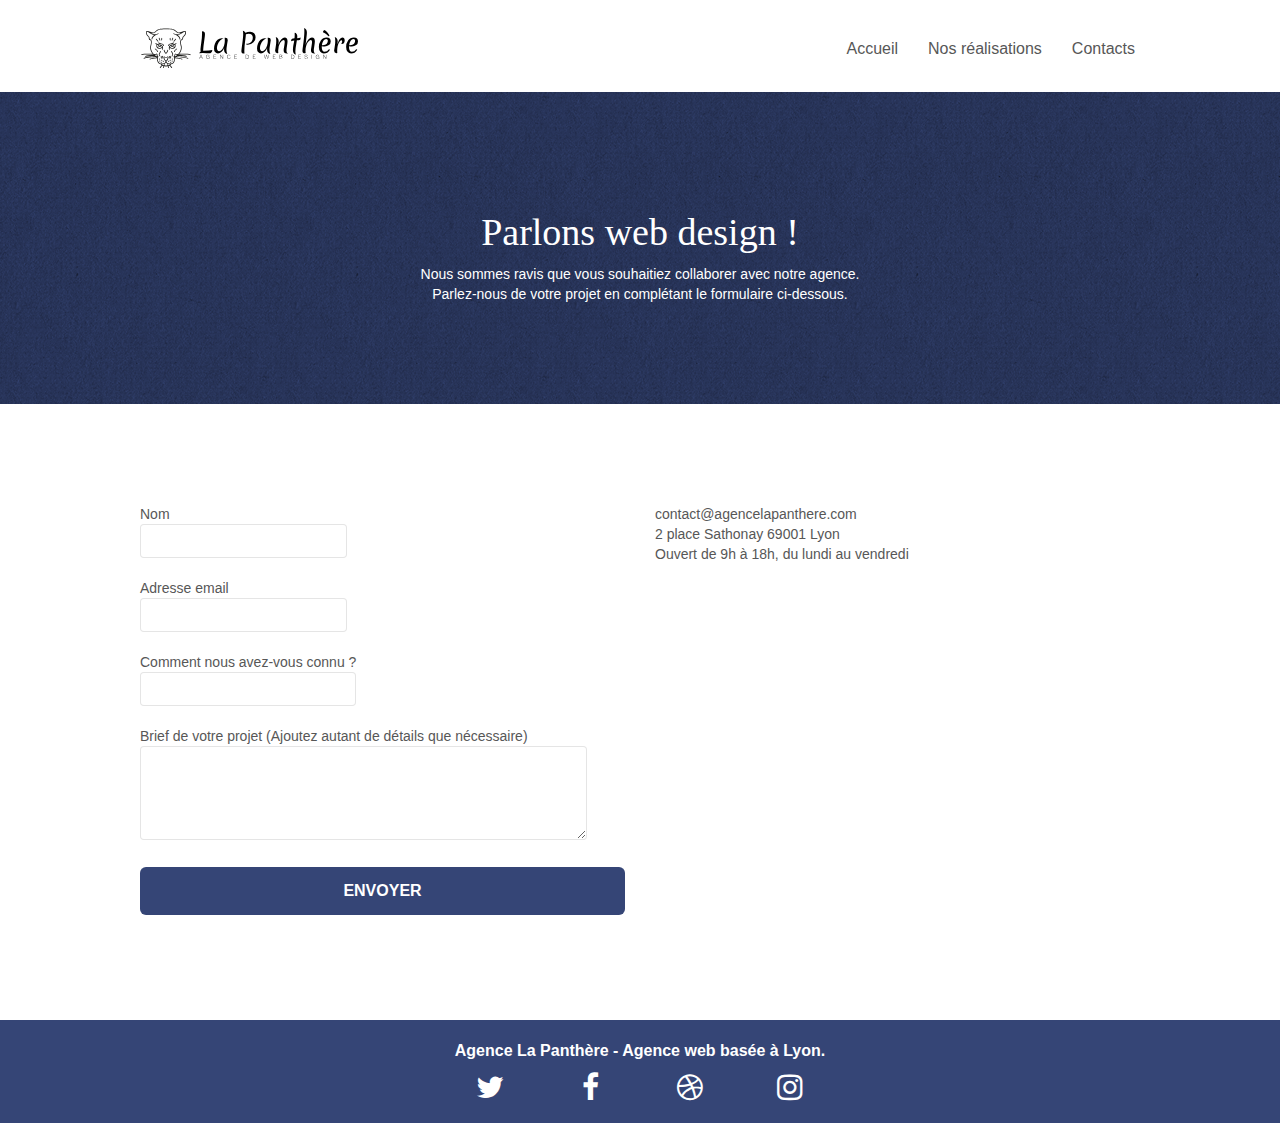
==== page2.html @ 49047279 "rétablissement liens css" ====
<!doctype html>
<html lang="Default">
<head>
    <meta charset="utf-8">
    <meta name="keywords" content="">
    <meta name="description" content="Nous sommes ravis que vous souhaitiez collaborer avec notre agence. Parlez-nous de votre projet en complétant le formulaire ci-dessous.">
    <meta name="viewport" content="width=device-width, initial-scale=1.0, viewport-fit=cover">
    <link rel="shortcut icon" type="image/png" href="favicon.jpg">
    
	<link rel="stylesheet" type="text/css" href="./css/bootstrap.css">
	<link rel="stylesheet" type="text/css" href="style.css">
	<link rel="stylesheet" type="text/css" href="./css/font-awesome.css">
	<link rel="stylesheet" type="text/css" href="./css/et-line.css">
	
    
	<script src="./js/jquery-2.1.0.js"></script>
	<script src="./js/bootstrap.js"></script>
	<script src="./js/blocs.js"></script>
	<script src="./js/jqBootstrapValidation.js"></script>
	<script src="./js/formHandler.js"></script>
    <title>Agence La Panthère | Contacts</title>

    
<!-- Analytics -->
<meta name="google-site-verification" content="c4BYP76tqu_ojyP0KC1R3ODAEevrjxYQe81-cXSSPjU" />
<!-- Analytics END -->
    
</head>
<body>
<!-- Principal conteneur -->
<div class="page-container">
    
<!-- bloc-0 -->
<div class="bloc l-bloc " id="bloc-0">
	<div class="container bloc-sm">

		<nav class="navbar row">
			<div class="navbar-header">
				<a class="navbar-brand" href="index.html"><img src="img/agence-la-panthere-monochrome.svg" alt="Logo La Panthère" height="40" /></a>
				<button id="nav-toggle" type="button" class="ui-navbar-toggle navbar-toggle" data-toggle="collapse" data-target=".navbar-1">
					<span class="sr-only">Toggle navigation</span><span class="icon-bar"></span><span class="icon-bar"></span><span class="icon-bar"></span>
				</button>
			</div>
			<div class="collapse navbar-collapse navbar-1 special-dropdown-nav">
				<ul class="site-navigation nav navbar-nav">
					<li>
						<a href="index.html">Accueil</a>
					</li>
					<li>
						<a href="#real">Nos réalisations</a>
					</li>
					<li>
						<a href="page2.html">Contacts</a>
					</li>
				</ul>
			</div>
		</nav>
	</div>
</div>
<!-- bloc-0 END -->

<!-- bloc-6 -->
<div class="bloc bg-dots-bg bg-repeat bgc-atomic-tangerine d-bloc bloc-bg-texture texture-paper" id="bloc-6">
	<div class="container bloc-lg">
		<div class="row">
			<div class="col-sm-12">
				<h1 class="text-center hero-bloc-text tc-white">
					Parlons web design !
				</h1>
				<p class="text-center mg-lg tc-white tight-width-whitespace">
					Nous sommes ravis que vous souhaitiez collaborer avec notre agence.<br>
					Parlez-nous de votre projet en complétant le formulaire ci-dessous.
				</p>
			</div>
		</div>
	</div>
</div>
<!-- bloc-6 END -->

<!-- bloc-7 -->
<div class="bloc bgc-white l-bloc" id="bloc-7">
	<div class="container bloc-lg">
		<div class="row">
			<div class="col-sm-6">
				<form id="form_1" novalidate success-msg="Your message has been sent." fail-msg="Sorry it seems that our mail server is not responding, Sorry for the inconvenience!">
					<div class="form-group">
						<label>
							Nom
							<input id="name" class="form-control" required />
						</label>
					</div>
					<div class="form-group">
						<label>
							Adresse email
							<input id="email" class="form-control" type="email" required />
						</label>
					</div>
					<div class="form-group">
						<label>
							Comment nous avez-vous connu ?
							<input class="form-control" type="email" required id="input_504" />
						</label>
					</div>
					<div class="form-group">
						<label>
							Brief de votre projet (Ajoutez autant de détails que nécessaire)<br>
							<textarea id="message" class="form-control" rows="4" cols="50" required></textarea>
						</label>
					</div> 
					<button class="bloc-button btn btn-lg btn-block cta-hero btn-atomic-tangerine" type="submit">
						Envoyer
					</button>
				</form>
			</div>
			<div class="col-sm-6">
				<p>
					contact@agencelapanthere.com<br>2 place Sathonay 69001 Lyon<br>Ouvert de 9h à 18h, du lundi au vendredi<br>
				</p>
			</div>
		</div>
	</div>
</div>
<!-- bloc-7 END -->

<!-- Footer - bloc-8 -->
<div class="bloc bgc-atomic-tangerine d-bloc" id="bloc-8">
	<div class="container bloc-sm">
		<div class="row">
			<div class="col-sm-12">
				<p class="mention text-center white">
					Agence La Panthère - Agence web basée à Lyon.<br>
				</p>
				<div class="row row-no-gutters social">
					<div class="col-sm-3">
						<div class="text-center">
							<a class="social" href="http://www.twitter.com" target="_blank"><span class="fa fa-twitter icon-md"></span></a>
						</div>
					</div>
					<div class="col-sm-3">
						<div class="text-center">
							<a class="social" href="http://www.facebook.com" target="_blank"><span class="fa fa-facebook icon-md"></span></a>
						</div>
					</div>
					<div class="col-sm-3">
						<div class="text-center">
							<a class="social" href="http://www.dribbble.com" target="_blank"><span class="fa fa-dribbble icon-md"></span></a>
						</div>
					</div>
					<div class="col-sm-3">
						<div class="text-center">
							<a class="social" href="http://www.instagram.com" target="_blank"><span class="fa fa-instagram icon-md"></span></a>
						</div>
					</div>
				</div>
			</div>
		</div>
	</div>
</div>
<!-- Footer - bloc-8 END -->

</div>
<!-- Principal conteneur END -->
    

</body>
</html>
---- style.css ----
body {
    margin: 0;
    padding: 0;
    background: #FFF;
    overflow-x: hidden;
    -webkit-font-smoothing: antialiased;
    -moz-osx-font-smoothing: grayscale;
}

a,
button {
    transition: all .3s ease-in-out;
    outline: none!important;
}

a:hover {
    text-decoration: none;
    cursor: pointer;
}

#page-loading-blocs-notifaction {
    position: fixed;
    top: 0;
    bottom: 0;
    width: 100%;
    z-index: 100000;
    background: #FFFFFF url("img/pageload-spinner.gif") no-repeat center center;
}

.bloc {
    width: 100%;
    clear: both;
    background: 50% 50% no-repeat;
    padding: 0 50px;
    -webkit-background-size: cover;
    -moz-background-size: cover;
    -o-background-size: cover;
    background-size: cover;
    position: relative;
}

.bloc .container {
    padding-left: 0;
    padding-right: 0;
}

.bloc-lg {
    padding: 100px 50px;
}

.bloc-md {
    padding: 50px;
}

.bloc-sm {
    padding: 20px 50px;
}

.bg-center,
.bg-l-edge,
.bg-r-edge,
.bg-t-edge,
.bg-b-edge,
.bg-tl-edge,
.bg-bl-edge,
.bg-tr-edge,
.bg-br-edge,
.bg-repeat {
    -webkit-background-size: auto!important;
    -moz-background-size: auto!important;
    -o-background-size: auto!important;
    background-size: auto!important;
}

.bg-repeat {
    background: repeat;
}

.bg-t-edge {
    background: top no-repeat;
}

.bloc-bg-texture::before {
    content: "";
    background-size: 2px 2px;
    position: absolute;
    top: 0;
    bottom: 0;
    left: 0;
    right: 0;
}

.texture-paper::before {
    background: url("img/texture-paper.png");
    background-size: 280px 280px;
}

.b-parallax {
    background-attachment: fixed;
}

.d-bloc {
    color: white;
}

.d-bloc button:hover {
    color: rgba(255, 255, 255, .9);
}

.d-bloc .icon-round,
.d-bloc .icon-square,
.d-bloc .icon-rounded,
.d-bloc .icon-semi-rounded-a,
.d-bloc .icon-semi-rounded-b {
    border-color: rgba(255, 255, 255, .9);
}

.d-bloc .divider-h span {
    border-color: rgba(255, 255, 255, .2);
}

.d-bloc .a-btn,
.d-bloc .navbar a,
.d-bloc .navbar-brand,
.d-bloc a .icon-sm,
.d-bloc a .icon-md,
.d-bloc a .icon-lg,
.d-bloc a .icon-xl,
.d-bloc h1 a,
.d-bloc h2 a,
.d-bloc p a {
    color: white;
    transform: scale(1);
    transition: transform 0.5s;
}

.d-bloc .a-btn:hover,
.d-bloc .navbar a:hover,
.d-bloc .navbar-brand:hover,
.d-bloc a:hover .icon-sm,
.d-bloc a:hover .icon-md,
.d-bloc a:hover .icon-lg,
.d-bloc a:hover .icon-xl,
.d-bloc h1 a:hover,
.d-bloc h2 a:hover,
.d-bloc p a:hover {
    transform: scale(1.5);
}

.d-bloc .navbar-toggle .icon-bar {
    background: rgba(255, 255, 255, 1);
}

.d-bloc .btn-wire,
.d-bloc .btn-wire:hover {
    color: rgba(255, 255, 255, 1);
    border-color: rgba(255, 255, 255, 1);
}

.d-bloc .panel {
    color: rgba(0, 0, 0, .5);
}

.d-bloc .panel button:hover {
    color: rgba(0, 0, 0, .7);
}

.d-bloc .panel icon {
    border-color: rgba(0, 0, 0, .7);
}

.d-bloc .panel .divider-h span {
    border-color: rgba(0, 0, 0, .1);
}

.d-bloc .panel .a-btn {
    color: rgba(0, 0, 0, .6);
}

.d-bloc .panel .a-btn:hover {
    color: rgba(0, 0, 0, 1);
}

.d-bloc .panel .btn-wire,
.d-bloc .panel .btn-wire:hover {
    color: rgba(0, 0, 0, .7);
    border-color: rgba(0, 0, 0, .3);
}

.d-bloc .panel,
.l-bloc {
    color: rgba(0, 0, 0, .7);
}

.d-bloc .panel button:hover,
.l-bloc button:hover {
    color: rgba(0, 0, 0, 1);
}

.l-bloc .icon-round,
.l-bloc .icon-square,
.l-bloc .icon-rounded,
.l-bloc .icon-semi-rounded-a,
.l-bloc .icon-semi-rounded-b {
    border-color: rgba(0, 0, 0, .7);
}

.d-bloc .panel .divider-h span,
.l-bloc .divider-h span {
    border-color: rgba(0, 0, 0, .1);
}

.d-bloc .panel .a-btn,
.l-bloc .a-btn,
.l-bloc .navbar a,
.l-bloc .navbar-brand,
.l-bloc a .icon-sm,
.l-bloc a .icon-md,
.l-bloc a .icon-lg,
.l-bloc a .icon-xl,
.l-bloc h1 a,
.l-bloc h2 a,
.l-bloc p a {
    color: rgba(0, 0, 0, .6);
}

.d-bloc .panel .a-btn:hover,
.l-bloc .a-btn:hover,
.l-bloc .navbar a:hover,
.l-bloc .navbar-brand:hover,
.l-bloc a:hover .icon-sm,
.l-bloc a:hover .icon-md,
.l-bloc a:hover .icon-lg,
.l-bloc a:hover .icon-xl,
.l-bloc h1 a:hover,
.l-bloc h2 a:hover,
.l-bloc p a:hover {
    color: rgba(0, 0, 0, 1);
}

.l-bloc .navbar-toggle .icon-bar {
    color: rgba(0, 0, 0, .6);
}

.d-bloc .panel .btn-wire,
.d-bloc .panel .btn-wire:hover,
.l-bloc .btn-wire,
.l-bloc .btn-wire:hover {
    color: rgba(0, 0, 0, .7);
    border-color: rgba(0, 0, 0, .3);
}

.voffset {
    margin-top: 30px;
}

.voffset-lg {
    margin-top: 80px;
}

.row-no-gutters {
    margin-right: 0;
    margin-left: 0;
}

.row.row-no-gutters > [class^="col-"],
.row.row-no-gutters > [class*=" col-"] {
    padding-right: 0;
    padding-left: 0;
}

#bloc-1-hero h1 {
    font-size: 32px;
}

.navbar {
    margin-bottom: 0;
    z-index: 1;
}

.navbar-brand {
    height: auto;
    padding: 3px 15px;
    font-size: 25px;
    font-weight: normal;
    font-weight: 600;
    line-height: 44px;
}

.navbar-brand img {
    max-height: 200px;
    margin: 0 5px 0 0;
    display: inline;
}

.navbar-brand img[src$=svg] {
    min-width: 100px;
}

.nav-center .navbar-brand img {
    margin: 0;
}

.navbar .nav {
    padding-top: 2px;
    margin-right: -16px;
    float: right;
    z-index: 1;
}

.nav > li {
    float: left;
    margin-top: 4px;
    font-size: 16px;
}

.navbar-nav .open .dropdown-menu > li > a {
    text-align: inherit;
}

.nav > li a:hover,
.nav > li a:focus {
    background: transparent;
}

.navbar-toggle {
    margin: 10px 10px 0 0;
    border: 0px;
}

.navbar-toggle:hover {
    background: transparent!important;
}

.navbar-toggle .icon-bar {
    background-color: rgba(0, 0, 0, .5);
    width: 26px;
}

.nav-invert .navbar .nav {
    float: left;
}

.nav-invert .navbar-header,
.nav-invert .navbar-brand {
    float: right;
    position: relative;
    z-index: 2;
}

@media (min-width: 768px) {
    .site-navigation {
        position: absolute;
        top: 50%;
        right: 20px;
        transform: translate(0, -50%);
        -webkit-transform: translateY(-50%);
    }
    .nav > li .dropdown-menu a,
    .nav > li .dropdown-menu a:hover {
        color: #484848;
    }
    .nav-invert .site-navigation {
        left: 0;
        right: 0;
    }
    .nav-center {
        text-align: center;
    }
    .nav-center .navbar-header {
        width: 100%;
    }
    .nav-center .navbar-header,
    .nav-center .navbar-brand,
    .nav-center .nav > li {
        float: none;
        display: inline-block;
    }
    .nav-center .site-navigation {
        position: relative;
        width: 100%;
        right: 0;
        margin-right: 0px;
        margin-top: 20px;
    }
    .nav-center.mini-nav .navbar-toggle {
        float: none;
        margin: 10px auto 0;
    }
}

.nav > li > .dropdown a {
    background: none!important;
    display: block;
    padding: 14px 15px;
}

nav .caret {
    margin: 0 5px;
}

.dropdown-menu .dropdown-menu {
    top: -8px;
    left: 100%;
}

.dropdown-menu .dropmenu-flow-right {
    top: 100%;
    left: 0;
    margin-left: -1px;
    border-top-left-radius: 0;
    border-top-right-radius: 0;
}

.dropdown-menu .dropdown span {
    border: 4px solid black;
    border-top-color: transparent;
    border-right-color: transparent;
    border-bottom-color: transparent;
    margin: 6px -5px 0 0!important;
    float: right;
}

.mg-md {
    margin-top: 10px;
    margin-bottom: 20px;
}

.mg-lg {
    margin-top: 10px;
    margin-bottom: 40px;
}

.btn {
    margin: 0 5px 5px 0;
}

.btn.pull-right {
    margin: 0 0 5px 5px;
}

.btn-d,
.btn-d:hover,
.btn-d:focus {
    color: #FFF;
    background: rgba(0, 0, 0, .3);
}

button {
    outline: none!important;
}

.btn-rd {
    border-radius: 40px;
}

.btn-clean {
    border: 1px solid rgba(0, 0, 0, .08);
    border-bottom-color: rgba(0, 0, 0, .1);
    text-shadow: 0 1px 0 rgba(0, 0, 1, .1);
    box-shadow: 0 1px 3px rgba(0, 0, 1, .25), inset 0 1px 0 0 rgba(255, 255, 255, .15);
}

.icon-md {
    font-size: 30px!important;
}

.icon-lg {
    font-size: 60px!important;
}

.sm-shadow {
    text-shadow: 0 1px 2px rgba(0, 0, 0, .3);
}

.panel-sq,
.panel-sq .panel-heading,
.panel-sq .panel-footer {
    border-radius: 0;
}

.panel-rd {
    border-radius: 30px;
}

.panel-rd .panel-heading {
    border-radius: 29px 29px 0 0;
}

.panel-rd .panel-footer {
    border-radius: 0 0 29px 29px;
}

.form-control {
    border-color: rgba(0, 0, 0, .1);
    box-shadow: none;
}

.scrollToTop {
    width: 40px;
    height: 40px;
    position: fixed;
    bottom: 20px;
    right: 20px;
    opacity: 0;
    z-index: 500;
    transition: all .3s ease-in-out;
}

.scrollToTop span {
    margin-top: 6px;
}

.showScrollTop {
    font-size: 14px;
    opacity: 1;
}

a[data-lightbox] {
    position: relative;
    display: block;
    text-align: center;
}

a[data-lightbox]:hover::before {
    content: "+";
    font-family: "HelveticaNeue-Light", "Helvetica Neue Light", "Helvetica Neue", Helvetica, Arial;
    font-size: 32px;
    width: 50px;
    height: 50px;
    margin-left: -25px;
    border-radius: 50%;
    background: rgba(0, 0, 0, .6);
    color: #FFF;
    font-weight: 100;
    z-index: 1;
    position: absolute;
    top: 50%;
    transform: translateY(-50%);
    -webkit-transform: translateY(-50%);
}

a[data-lightbox]:hover img {
    opacity: 0.6;
    -webkit-animation-fill-mode: none;
    animation-fill-mode: none;
}

#lightbox-modal {
    display: flex;
    align-items: center;
}

#lightbox-modal .modal-dialog {
    width: 90%;
    max-width: 900px;
    margin: 0 auto 0;
}

#lightbox-modal .modal-dialog img {
    max-height: 90vh;
    margin: 0 auto;
}

.lightbox-caption {
    padding: 20px;
    color: #FFF;
    background: rgba(0, 0, 0, .5);
    position: absolute;
    left: 15px;
    right: 15px;
    bottom: 5px;
}

.close-lightbox {
    color: #FFF;
    font-size: 30px;
    position: absolute;
    top: 20px;
    right: 20px;
    z-index: 20;
    background: rgba(0, 0, 0, .5);
    border: none;
    line-height: 30px;
    padding: 0 9px 5px;
    opacity: 0.3;
}

.close-lightbox:hover,
.next-lightbox:hover,
.prev-lightbox:hover {
    opacity: 1.0;
    color: #FFF;
}

.next-lightbox,
.prev-lightbox {
    font-size: 20px;
    color: rgba(255, 255, 255, .9);
    background: rgba(0, 0, 0, .5);
    transition: all .2s ease-in-out;
    position: absolute;
    top: 45%;
    z-index: 1;
    opacity: 0.4;
}

.next-lightbox {
    padding: 6px 8px 1px 13px;
    right: 25px;
}

.prev-lightbox {
    padding: 6px 13px 1px 10px;
    left: 25px;
}

.snapshot-lb .modal-body {
    padding-bottom: 45px;
}

.snapshot-lb .lightbox-caption {
    padding: 0;
    color: rgba(0, 0, 0, .5);
    background: none;
}

h1,
.quote-big,
p,
label,
.btn,
a {
    font-family: "helvetica";
    font-weight: 400;
    color: #575757!important;
}

.container {
    max-width: 1000px;
}

.hero-bloc-text {
    font-size: 38px;
}

.hero-bloc-text-sub {
    font-size: 36px;
}

.statement-bloc-text {
    line-height: 26px;
    font-style: italic;
    font-size: 20px;
    text-align: center;
    font-weight: lighter;
    max-width: 520px;
    margin: auto auto auto auto;
}

p {
    font-size: 14px;
}

.tight-width-whitespace {
    max-width: 600px;
    margin: auto auto auto auto;
}

h1 {
    font-size: 20px;
    font-family: "Open Sans";
}

.cta-hero {
    margin-top: 22px;
    color: #FFFFFF!important;
    text-transform: uppercase;
    padding: 12px 28px 12px 28px;
    font-size: 16px;
    font-weight: 700;
}

.social {
    max-width: 400px;
    margin: auto auto auto auto;
}

.quote-big {
    font-size: 22px;
    line-height: 1.4em;
    font-weight: 600;
}

h2 {
    font-size: 22px;
}

h3 {
    font-size: 15px;
    text-transform: uppercase;
    font-weight: 700;
    color: #333333!important;
}

.med-width-whitespace {
    max-width: 800px;
    margin: auto auto auto auto;
    box-shadow: 0px 0px 0px #000000;
}

h1 {
    color: #333333!important;
}

.icons {
    margin-bottom: 14px;
    margin-top: 24px;
}

.white {
    color: #FFFFFF!important;
}

.portfolio-thumb {
    margin-bottom: 24px;
}

.portfolio-row {
    margin-bottom: 44px;
    margin-top: 50px;
}

.avatar {
    box-shadow: 0px 4px 9px rgba(0, 0, 0, 0.3);
}

.black-background {
    background-color: rgba(165, 147, 99, 0.7);
    padding: 40px 40px 40px 40px;
}

.bold-link {
    font-weight: 900;
    text-decoration: underline!important;
}

.bgc-dark-slate-blue {
    background-color: #364577;
}

.bgc-atomic-tangerine {
    background-color: #354576;
}

.tc-white {
    color: white!important;
}

.btn-atomic-tangerine {
    background: #354576;
    color: #FFFFFF!important;
}

.btn-atomic-tangerine:hover {
    background: #c27956!important;
    color: #FFFFFF!important;
}

.ltc-white {
    color: #FFFFFF!important;
}

.ltc-white:hover {
    color: #cccccc!important;
}

.ltc-atomic-tangerine {
    color: #F3976C!important;
}

.ltc-atomic-tangerine:hover {
    color: #c27956!important;
}

.icon-dark-slate-blue {
    color: #364577!important;
    border-color: #364577!important;
}

.bg-dots-bg {
    background-image: url("img/dots-bg.png");
}

.bg-banniere {
    background-image: url("img/agence-la-panthere.avif");
}

.bg-presentation {
    background-image: url("img/image-de-presentation.avif");
}

.quote{
    font-size: 20px;
    font-weight: 500;
    font-style: italic;
    line-height: 11px;
}
.quote__author{
    font-size: 20px;
    line-height: 14px;
}

.mention{
    font-size: 16px;
    font-weight: 600;
}

@media (max-width: 1024px) {
    .bloc {
        padding-left: 20px;
        padding-right: 20px;
    }
    .bloc.full-width-bloc,
    .bloc-tile-2.full-width-bloc .container,
    .bloc-tile-3.full-width-bloc .container,
    .bloc-tile-4.full-width-bloc .container {
        padding-left: 0;
        padding-right: 0;
    }
}

@media (max-width: 992px) and (min-width: 768px) {
    .navbar .nav {
        max-width: 80%
    }
    .nav-center.navbar .nav {
        max-width: 100%
    }
}

@media only screen and (min-device-width: 768px) and (max-device-width: 1024px) and (orientation: landscape) {
    .b-parallax {
        background-attachment: scroll;
    }
}

@media only screen and (min-device-width: 1024px) and (max-device-width: 1366px) and (-webkit-min-device-pixel-ratio: 1.5) {
    .b-parallax {
        background-attachment: scroll;
    }
}

@media (max-width: 991px) {
    .container {
        width: 100%;
    }
    .b-parallax {
        background-attachment: scroll;
    }
    .page-container,
    #hero-bloc {
        overflow-x: hidden;
        position: relative;
    }
    .bloc {
        padding-left: constant(safe-area-inset-left);
        padding-right: constant(safe-area-inset-right);
    }
    .bloc-group,
    .bloc-group .bloc {
        display: block;
        width: 100%;
    }
    .bloc-fill-screen .fill-bloc-top-edge,
    .bloc-fill-screen .fill-bloc-bottom-edge {
        padding: 0 20px;
        padding-left: constant(safe-area-inset-left);
        padding-right: constant(safe-area-inset-right);
    }
}

@media (max-width: 767px) {
    .page-container {
        overflow-x: hidden;
        position: relative;
    }
    h1,
    h2,
    p,
    #disqus_thread {
        padding-left: 10px!important;
        padding-right: 10px!important;
    }
    .b-parallax {
        background-attachment: scroll;
    }
    .navbar .nav {
        padding-top: 0;
        border-top: 1px solid rgba(0, 0, 0, .2);
        float: none!important;
    }
    .navbar.row {
        margin-left: 0;
        margin-right: 0;
    }
    .site-navigation {
        position: inherit;
        transform: none;
        -webkit-transform: none;
        -ms-transform: none;
    }
    .nav > li {
        margin-top: 0;
        border-bottom: 1px solid rgba(0, 0, 0, .1);
        background: rgba(0, 0, 0, .05);
        text-align: left;
        padding-left: 15px;
        width: 100%;
    }
    .nav > li:hover {
        background: rgba(0, 0, 0, .08);
    }
    .dropdown .dropdown a .caret {
        float: none;
        margin: 5px 0 0 10px!important;
        border: 4px solid black;
        border-bottom-color: transparent;
        border-right-color: transparent;
        border-left-color: transparent;
    }
    #hero-bloc .navbar .nav {
        background: rgba(0, 0, 0, .8);
    }
    #hero-bloc .navbar .nav a {
        color: rgba(255, 255, 255, .6);
    }
    .hero {
        padding: 50px 0;
    }
    .hero-nav {
        left: -1px;
        right: -1px;
    }
    .navbar-collapse {
        padding: 0;
        overflow-x: hidden;
        -webkit-box-shadow: none;
        box-shadow: none;
    }
    .navbar-brand img {
        max-height: 40px;
        width: auto;
    }
    .nav-invert .navbar-header {
        float: none;
        width: 100%;
    }
    .nav-invert .navbar-toggle {
        float: left;
        margin-left: 10px;
    }
    .bloc {
        padding-left: 0;
        padding-right: 0;
    }
    .bloc-xxl,
    .bloc-xl,
    .bloc-lg {
        padding: 40px 0;
    }
    .bloc-sm,
    .bloc-md {
        padding-left: 0;
        padding-right: 0;
    }
    .bloc-tile-2 .container,
    .bloc-tile-3 .container,
    .bloc-tile-4 .container,
    .bloc-fill-screen .fill-bloc-top-edge,
    .bloc-fill-screen .fill-bloc-bottom-edge {
        padding-left: 0;
        padding-right: 0;
    }
    .a-block {
        padding: 0 10px;
    }
    .btn-dwn {
        display: none;
    }
    .voffset {
        margin-top: 5px;
    }
    .voffset-md {
        margin-top: 20px;
    }
    .voffset-lg {
        margin-top: 30px;
    }
    form {
        padding: 5px;
    }
    .close-lightbox {
        display: inline-block;
    }
    .blocsapp-device-iphone5 {
        background-size: 216px 425px;
        padding-top: 60px;
        width: 216px;
        height: 425px;
    }
    .blocsapp-device-iphone5 img {
        width: 180px;
        height: 320px;
    }
}

@media (max-width: 400px) {
    .bloc {
        padding-left: 0;
        padding-right: 0;
    }
}

@media (max-width: 767px) {
    .bloc-mob-center-text {
        text-align: center;
    }
}
---- css/et-line.css ----
@font-face {
    font-family: et-line;
    src: url(../fonts/et-line.eot);
    src: url(../fonts/et-line.eot?#iefix) format('embedded-opentype'), url(../fonts/et-line.woff) format('woff'), url(../fonts/et-line.ttf) format('truetype'), url(../fonts/et-line.svg#et-line) format('svg');
    font-weight: 400;
    font-style: normal
}

.et-icon-adjustments,
.et-icon-alarmclock,
.et-icon-anchor,
.et-icon-aperture,
.et-icon-attachment,
.et-icon-bargraph,
.et-icon-basket,
.et-icon-beaker,
.et-icon-bike,
.et-icon-book-open,
.et-icon-briefcase,
.et-icon-browser,
.et-icon-calendar,
.et-icon-camera,
.et-icon-caution,
.et-icon-chat,
.et-icon-circle-compass,
.et-icon-clipboard,
.et-icon-clock,
.et-icon-cloud,
.et-icon-compass,
.et-icon-desktop,
.et-icon-dial,
.et-icon-document,
.et-icon-documents,
.et-icon-download,
.et-icon-dribbble,
.et-icon-edit,
.et-icon-envelope,
.et-icon-expand,
.et-icon-facebook,
.et-icon-flag,
.et-icon-focus,
.et-icon-gears,
.et-icon-genius,
.et-icon-gift,
.et-icon-global,
.et-icon-globe,
.et-icon-googleplus,
.et-icon-grid,
.et-icon-happy,
.et-icon-hazardous,
.et-icon-heart,
.et-icon-hotairballoon,
.et-icon-hourglass,
.et-icon-key,
.et-icon-laptop,
.et-icon-layers,
.et-icon-lifesaver,
.et-icon-lightbulb,
.et-icon-linegraph,
.et-icon-linkedin,
.et-icon-lock,
.et-icon-magnifying-glass,
.et-icon-map,
.et-icon-map-pin,
.et-icon-megaphone,
.et-icon-mic,
.et-icon-mobile,
.et-icon-newspaper,
.et-icon-notebook,
.et-icon-paintbrush,
.et-icon-paperclip,
.et-icon-pencil,
.et-icon-phone,
.et-icon-picture,
.et-icon-pictures,
.et-icon-piechart,
.et-icon-presentation,
.et-icon-pricetags,
.et-icon-printer,
.et-icon-profile-female,
.et-icon-profile-male,
.et-icon-puzzle,
.et-icon-quote,
.et-icon-recycle,
.et-icon-refresh,
.et-icon-ribbon,
.et-icon-rss,
.et-icon-sad,
.et-icon-scissors,
.et-icon-scope,
.et-icon-search,
.et-icon-shield,
.et-icon-speedometer,
.et-icon-strategy,
.et-icon-streetsign,
.et-icon-tablet,
.et-icon-target,
.et-icon-telescope,
.et-icon-toolbox,
.et-icon-tools,
.et-icon-tools-2,
.et-icon-trophy,
.et-icon-tumblr,
.et-icon-twitter,
.et-icon-upload,
.et-icon-video,
.et-icon-wallet,
.et-icon-wine {
    font-family: et-line;
    speak: none;
    font-style: normal;
    font-weight: 400;
    font-variant: normal;
    text-transform: none;
    line-height: 1;
    -webkit-font-smoothing: antialiased;
    -moz-osx-font-smoothing: grayscale;
    display: inline-block
}

.et-icon-mobile:before {
    content: "\e000"
}

.et-icon-laptop:before {
    content: "\e001"
}

.et-icon-desktop:before {
    content: "\e002"
}

.et-icon-tablet:before {
    content: "\e003"
}

.et-icon-phone:before {
    content: "\e004"
}

.et-icon-document:before {
    content: "\e005"
}

.et-icon-documents:before {
    content: "\e006"
}

.et-icon-search:before {
    content: "\e007"
}

.et-icon-clipboard:before {
    content: "\e008"
}

.et-icon-newspaper:before {
    content: "\e009"
}

.et-icon-notebook:before {
    content: "\e00a"
}

.et-icon-book-open:before {
    content: "\e00b"
}

.et-icon-browser:before {
    content: "\e00c"
}

.et-icon-calendar:before {
    content: "\e00d"
}

.et-icon-presentation:before {
    content: "\e00e"
}

.et-icon-picture:before {
    content: "\e00f"
}

.et-icon-pictures:before {
    content: "\e010"
}

.et-icon-video:before {
    content: "\e011"
}

.et-icon-camera:before {
    content: "\e012"
}

.et-icon-printer:before {
    content: "\e013"
}

.et-icon-toolbox:before {
    content: "\e014"
}

.et-icon-briefcase:before {
    content: "\e015"
}

.et-icon-wallet:before {
    content: "\e016"
}

.et-icon-gift:before {
    content: "\e017"
}

.et-icon-bargraph:before {
    content: "\e018"
}

.et-icon-grid:before {
    content: "\e019"
}

.et-icon-expand:before {
    content: "\e01a"
}

.et-icon-focus:before {
    content: "\e01b"
}

.et-icon-edit:before {
    content: "\e01c"
}

.et-icon-adjustments:before {
    content: "\e01d"
}

.et-icon-ribbon:before {
    content: "\e01e"
}

.et-icon-hourglass:before {
    content: "\e01f"
}

.et-icon-lock:before {
    content: "\e020"
}

.et-icon-megaphone:before {
    content: "\e021"
}

.et-icon-shield:before {
    content: "\e022"
}

.et-icon-trophy:before {
    content: "\e023"
}

.et-icon-flag:before {
    content: "\e024"
}

.et-icon-map:before {
    content: "\e025"
}

.et-icon-puzzle:before {
    content: "\e026"
}

.et-icon-basket:before {
    content: "\e027"
}

.et-icon-envelope:before {
    content: "\e028"
}

.et-icon-streetsign:before {
    content: "\e029"
}

.et-icon-telescope:before {
    content: "\e02a"
}

.et-icon-gears:before {
    content: "\e02b"
}

.et-icon-key:before {
    content: "\e02c"
}

.et-icon-paperclip:before {
    content: "\e02d"
}

.et-icon-attachment:before {
    content: "\e02e"
}

.et-icon-pricetags:before {
    content: "\e02f"
}

.et-icon-lightbulb:before {
    content: "\e030"
}

.et-icon-layers:before {
    content: "\e031"
}

.et-icon-pencil:before {
    content: "\e032"
}

.et-icon-tools:before {
    content: "\e033"
}

.et-icon-tools-2:before {
    content: "\e034"
}

.et-icon-scissors:before {
    content: "\e035"
}

.et-icon-paintbrush:before {
    content: "\e036"
}

.et-icon-magnifying-glass:before {
    content: "\e037"
}

.et-icon-circle-compass:before {
    content: "\e038"
}

.et-icon-linegraph:before {
    content: "\e039"
}

.et-icon-mic:before {
    content: "\e03a"
}

.et-icon-strategy:before {
    content: "\e03b"
}

.et-icon-beaker:before {
    content: "\e03c"
}

.et-icon-caution:before {
    content: "\e03d"
}

.et-icon-recycle:before {
    content: "\e03e"
}

.et-icon-anchor:before {
    content: "\e03f"
}

.et-icon-profile-male:before {
    content: "\e040"
}

.et-icon-profile-female:before {
    content: "\e041"
}

.et-icon-bike:before {
    content: "\e042"
}

.et-icon-wine:before {
    content: "\e043"
}

.et-icon-hotairballoon:before {
    content: "\e044"
}

.et-icon-globe:before {
    content: "\e045"
}

.et-icon-genius:before {
    content: "\e046"
}

.et-icon-map-pin:before {
    content: "\e047"
}

.et-icon-dial:before {
    content: "\e048"
}

.et-icon-chat:before {
    content: "\e049"
}

.et-icon-heart:before {
    content: "\e04a"
}

.et-icon-cloud:before {
    content: "\e04b"
}

.et-icon-upload:before {
    content: "\e04c"
}

.et-icon-download:before {
    content: "\e04d"
}

.et-icon-target:before {
    content: "\e04e"
}

.et-icon-hazardous:before {
    content: "\e04f"
}

.et-icon-piechart:before {
    content: "\e050"
}

.et-icon-speedometer:before {
    content: "\e051"
}

.et-icon-global:before {
    content: "\e052"
}

.et-icon-compass:before {
    content: "\e053"
}

.et-icon-lifesaver:before {
    content: "\e054"
}

.et-icon-clock:before {
    content: "\e055"
}

.et-icon-aperture:before {
    content: "\e056"
}

.et-icon-quote:before {
    content: "\e057"
}

.et-icon-scope:before {
    content: "\e058"
}

.et-icon-alarmclock:before {
    content: "\e059"
}

.et-icon-refresh:before {
    content: "\e05a"
}

.et-icon-happy:before {
    content: "\e05b"
}

.et-icon-sad:before {
    content: "\e05c"
}

.et-icon-facebook:before {
    content: "\e05d"
}

.et-icon-twitter:before {
    content: "\e05e"
}

.et-icon-googleplus:before {
    content: "\e05f"
}

.et-icon-rss:before {
    content: "\e060"
}

.et-icon-tumblr:before {
    content: "\e061"
}

.et-icon-linkedin:before {
    content: "\e062"
}

.et-icon-dribbble:before {
    content: "\e063"
}
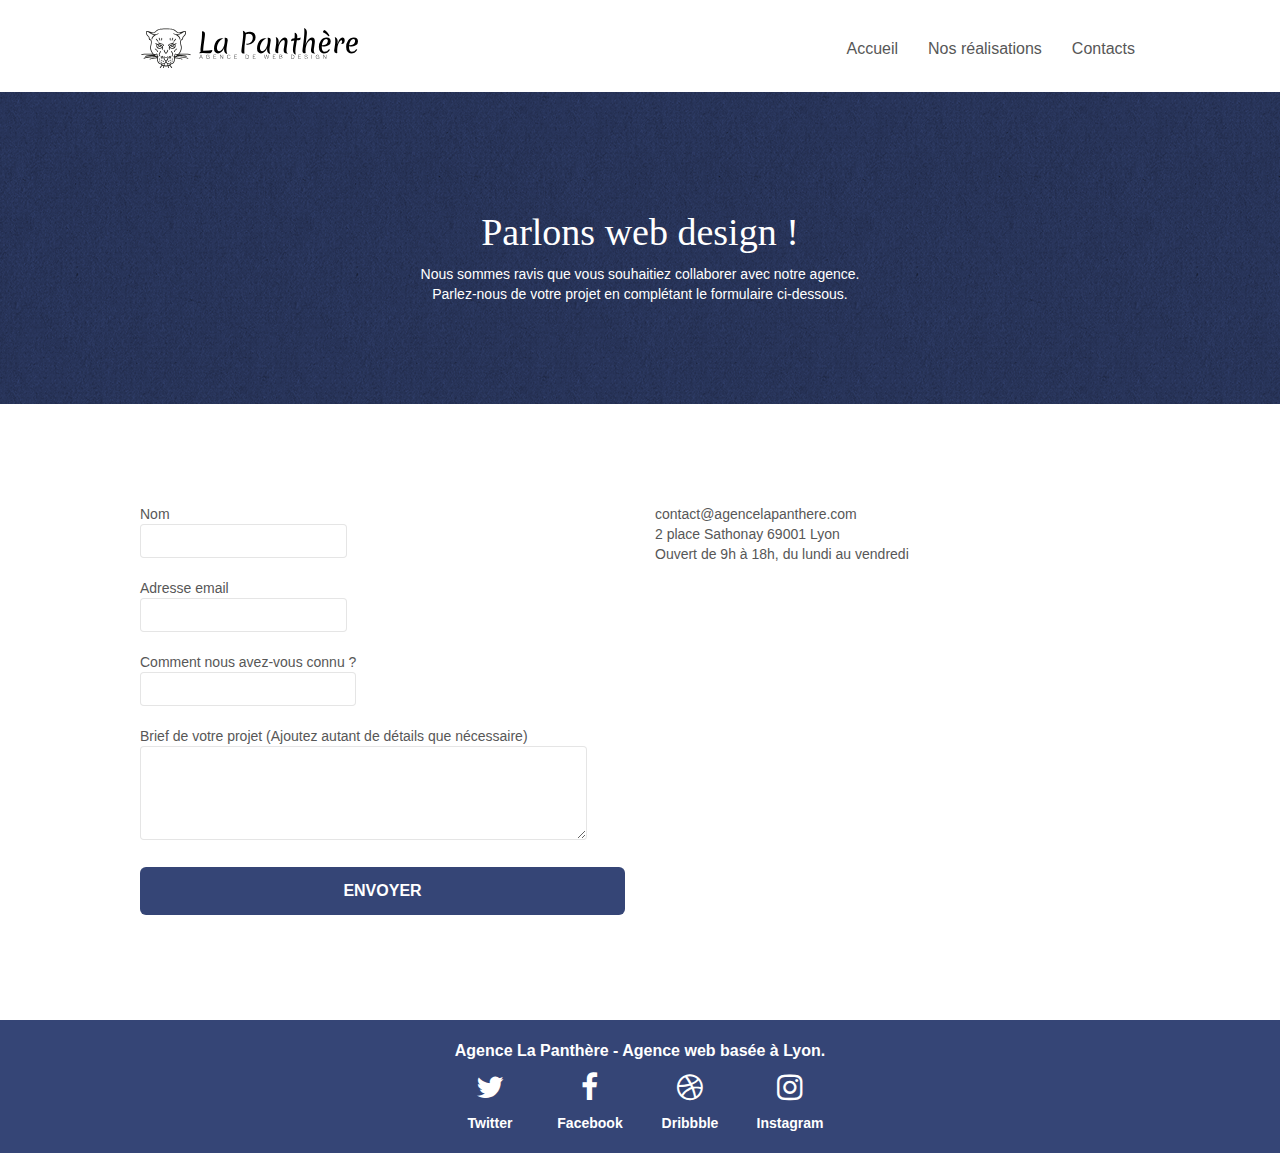
==== commit d81bcfea: "modifs liens js + footer page contacts" ====
--- a/page2.html
+++ b/page2.html
@@ -1,5 +1,5 @@
 <!doctype html>
-<html lang="Default">
+<html lang="fr">
 <head>
     <meta charset="utf-8">
     <meta name="keywords" content="">
@@ -13,11 +13,12 @@
 	<link rel="stylesheet" type="text/css" href="./css/et-line.css">
 	
     
-	<script src="./js/jquery-2.1.0.js"></script>
-	<script src="./js/bootstrap.js"></script>
-	<script src="./js/blocs.js"></script>
-	<script src="./js/jqBootstrapValidation.js"></script>
-	<script src="./js/formHandler.js"></script>
+	<script async src="./js/jquery-3.6.0.slim.min.js"></script>
+	<script async src="./js/jquery.touchSwipe.js"></script>
+	<script async src="./js/bootstrap.js"></script>
+	<script async src="./js/blocs.js"></script>
+	<script async src="./js/gmaps.js"></script>
+
     <title>Agence La Panthère | Contacts</title>
 
     
@@ -133,22 +134,22 @@
 				<div class="row row-no-gutters social">
 					<div class="col-sm-3">
 						<div class="text-center">
-							<a class="social" href="http://www.twitter.com" target="_blank"><span class="fa fa-twitter icon-md"></span></a>
+							<a class="social" href="http://www.twitter.com" target="_blank"><span class="fa fa-twitter icon-md"><br><span class="link">Twitter</span></span></a>
 						</div>
 					</div>
 					<div class="col-sm-3">
 						<div class="text-center">
-							<a class="social" href="http://www.facebook.com" target="_blank"><span class="fa fa-facebook icon-md"></span></a>
+							<a class="social" href="http://www.facebook.com" target="_blank"><span class="fa fa-facebook icon-md"><br><span class="link">Facebook</span></span></a>
 						</div>
 					</div>
 					<div class="col-sm-3">
 						<div class="text-center">
-							<a class="social" href="http://www.dribbble.com" target="_blank"><span class="fa fa-dribbble icon-md"></span></a>
+							<a class="social" href="http://www.dribbble.com" target="_blank"><span class="fa fa-dribbble icon-md"><br><span class="link">Dribbble</span></span></a>
 						</div>
 					</div>
 					<div class="col-sm-3">
 						<div class="text-center">
-							<a class="social" href="http://www.instagram.com" target="_blank"><span class="fa fa-instagram icon-md"></span></a>
+							<a class="social" href="http://www.instagram.com" target="_blank"><span class="fa fa-instagram icon-md"><br><span class="link">Instagram</span></span></a>
 						</div>
 					</div>
 				</div>
--- a/style.css
+++ b/style.css
@@ -130,6 +130,7 @@
 .d-bloc h2 a,
 .d-bloc p a {
     color: white;
+    transform-origin: 50% 0%;
     transform: scale(1);
     transition: transform 0.5s;
 }
@@ -144,7 +145,7 @@
 .d-bloc h1 a:hover,
 .d-bloc h2 a:hover,
 .d-bloc p a:hover {
-    transform: scale(1.5);
+    transform: scale(1.2);
 }
 
 .d-bloc .navbar-toggle .icon-bar {
@@ -816,6 +817,12 @@
     font-weight: 600;
 }
 
+.link{
+    font-family: "helvetica";
+    font-size: 14px;
+    font-weight: 600;
+}
+
 @media (max-width: 1024px) {
     .bloc {
         padding-left: 20px;
